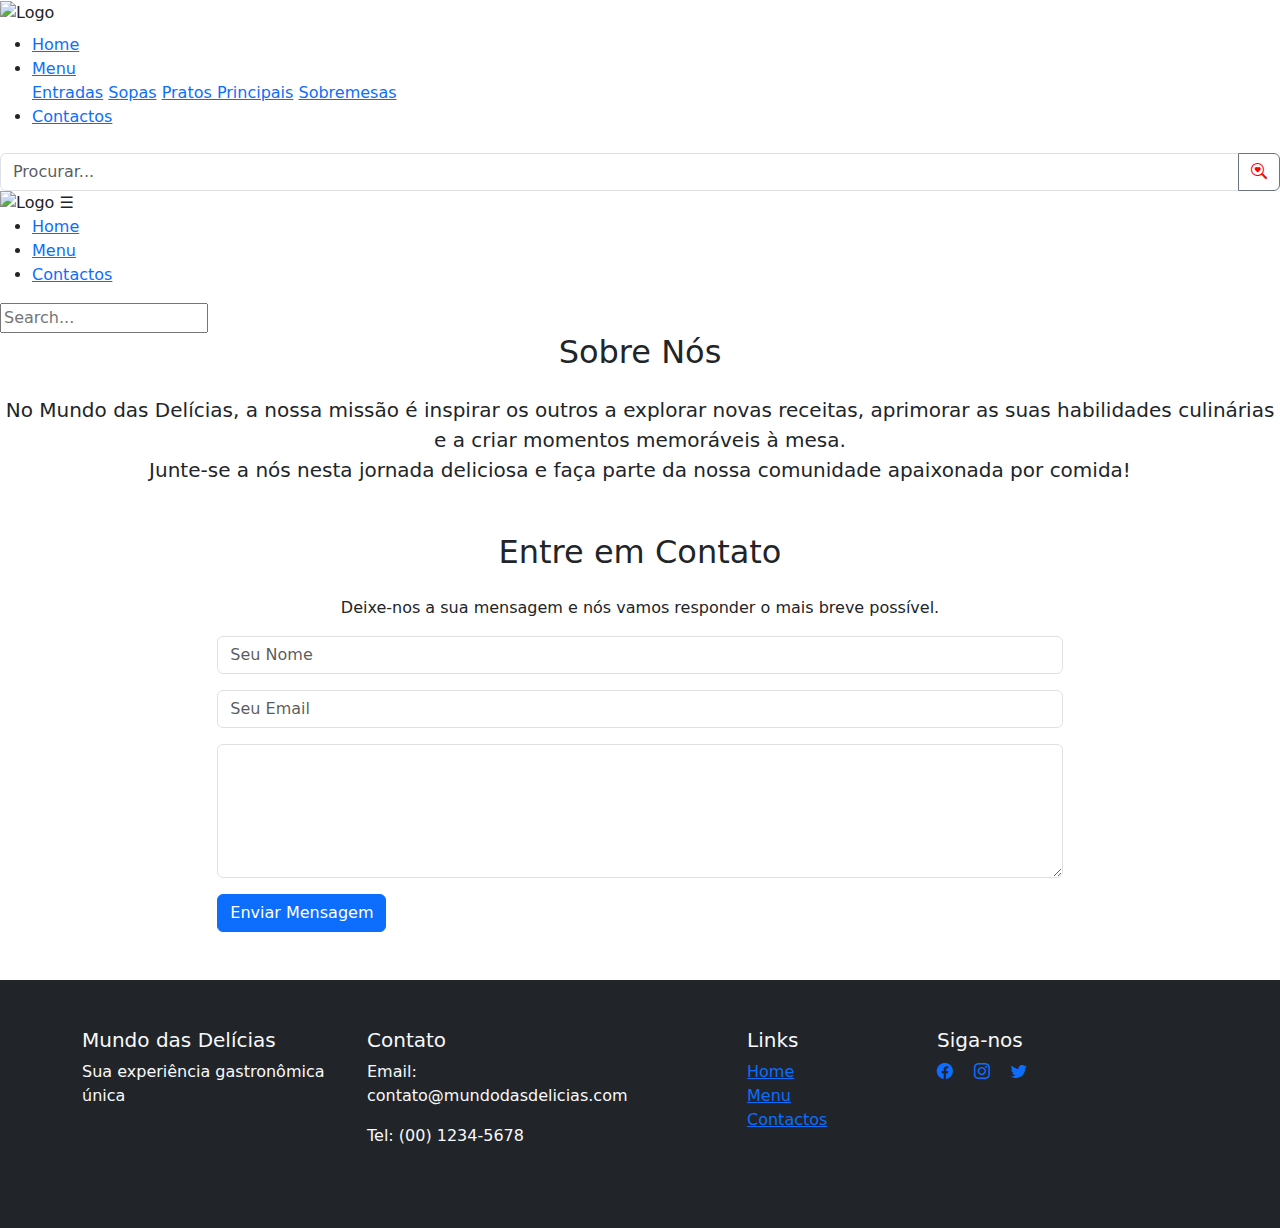
==== Pages/Contactos.html @ 172967ad "Update Contactos.html" ====
<!DOCTYPE html>
<html lang="en">
<head>
    <meta charset="UTF-8">
    <meta name="viewport" content="width=device-width, initial-scale=1.0">
    <title>Contactos</title>
    <link rel="icon" type="image/png" sizes="32x32" href="Images/hamburguer_icon2.png">
    <link rel="stylesheet" href="CSS/style.css">
    <link href="https://cdn.jsdelivr.net/npm/bootstrap@5.3.3/dist/css/bootstrap.min.css" rel="stylesheet" integrity="sha384-QWTKZyjpPEjISv5WaRU9OFeRpok6YctnYmDr5pNlyT2bRjXh0JMhjY6hW+ALEwIH" crossorigin="anonymous">
    <link href="https://cdn.jsdelivr.net/npm/bootstrap-icons/font/bootstrap-icons.css" rel="stylesheet">
    <script src="https://cdn.jsdelivr.net/npm/bootstrap@5.3.3/dist/js/bootstrap.bundle.min.js" integrity="sha384-YvpcrYf0tY3lHB60NNkmXc5s9fDVZLESaAA55NDzOxhy9GkcIdslK1eN7N6jIeHz" crossorigin="anonymous"></script>
    <script src="JavaScript.js/index.js" defer></script>
</head>


<body>
  <header class="header">
    <img class="logo" src="Images/Logo.png" alt="Logo"></img>
     <nav class="navbar">
       <ul>
         <li><a href="../">Home</a> </li>
         <li class="dropdown">
           <a href="../MundoDasDelicias/Pages/Menu.html" class="dropbtn"> Menu </a>
           <div class="dropdown-content">
             <a href="../MundoDasDelicias/Pages/Entradas.html">Entradas</a>
             <a href="../MundoDasDelicias/Pages/Sopas.html">Sopas</a>
             <a href="../MundoDasDelicias/Pages/Pratos_Principais.html">Pratos Principais</a>
             <a href="../MundoDasDelicias/Pages/Sobremesas.html">Sobremesas</a>
           </div>
        </li>  
         <li> <a href="../MundoDasDelicias/Pages/Contactos.html">Contactos</a> </li>
       </ul>
     </nav>
     <div class="search-bar">
       <form role="search" onsubmit="searchRecipe(event)">
         <div class="input-group">
           <input type="search" id="searchInput" class="form-control" placeholder="Procurar..." aria-label="Search">
           <button class="btn btn-outline-secondary" type="submit">
             <div class="bi bi-search-heart" style="color: red;"></div>
           </button>
         </div>
       </form>
     </div> 
</header>

<nav class="burguerNav">
 <img class="logo" src="Images/Logo.png" alt="Logo"></img>
 <span class="menu-icon" onclick="toggleMenu()">&#9776;</span>
 <ul class="nav-links">
     <li><a href="../">Home</a></li>
     <li><a href="../MundoDasDelicias/Pages/Menu.html">Menu</a></li>
     <li><a href="../MundoDasDelicias/Pages/Contactos.html">Contactos</a></li>
 </ul>
 <input type="text" class="search-bar" placeholder="Search...">
</nav>

    <div class="break-bar"></div>

    <section id="about-us" class="mb-5">
        <h2 class="text-center mb-4">Sobre Nós</h2>
            <p class="lead" style="text-align: center;"> No Mundo das Delícias, a nossa missão é inspirar os outros a explorar novas receitas, aprimorar as suas habilidades culinárias e a criar momentos memoráveis à mesa. 
             <br/>Junte-se a nós nesta jornada deliciosa e faça parte da nossa comunidade apaixonada por comida! </p>
    </section>

    <section id="contact-form" class="mb-5">
        <h2 class="text-center mb-4">Entre em Contato</h2>
        <p style="text-align: center;"> Deixe-nos a sua mensagem e nós vamos responder o mais breve possível. </p>
        <div class="row justify-content-center">
            <div class="col-md-8">
                <form id="contact-form" method="POST">
                    <div class="mb-3">
                        <input type="text" class="form-control" id="name" name="name" placeholder="Seu Nome" required>
                    </div>
                    <div class="mb-3">
                        <input type="email" class="form-control" id="email" name="email" placeholder="Seu Email" required>
                    </div>
                    <div class="mb-3">
                        <textarea class="form-control" rows="5" id="message" name="message" placeholder="Sua Mensagem" required >
                      </textarea>
                    </div>
                    <button type="submit" class="btn btn-primary">Enviar Mensagem</button>
                </form>
            </div>
        </div>
    </section>

    <div class="break-bar"></div>

    <footer class="bg-dark text-light py-5">
      <div class="container">
          <div class="row justify-content-between">
              <div class="col-md-3 col-6 mb-3">
                  <h5>Mundo das Delícias</h5>
                  <p>Sua experiência gastronômica única</p>
              </div>
              <div class="col-md-3 col-6 mb-3">
                  <h5>Contato</h5>
                  <p>Email: contato@mundodasdelicias.com</p>
                  <p>Tel: (00) 1234-5678</p>
              </div>
              <div class="col-md-2 col-6 offset-md-1 mb-3">
                  <h5>Links</h5>
                  <div class="d-flex flex-column">
                      <a href="../MundoDasDelicias/index.html">Home</a>
                      <a href="../MundoDasDelicias/Pages/Menu.html"> Menu </a>
                      <a href="../MundoDasDelicias/Pages/Contactos.html">Contactos</a>
                  </div>
              </div>
                <div class="col-md-3 col-6 mb-3">
                  <h5>Siga-nos</h5>
                  <div class="social-links">
                      <a href="https://www.facebook.com/" class="me-3" target="_blank" rel="noopener noreferrer"><i class="bi bi-facebook"></i></a>
                      <a href="https://www.instagram.com/" class="me-3" target="_blank" rel="noopener noreferrer"><i class="bi bi-instagram"></i></a>
                      <a href="https://www.twitter.com/" class="me-3" target="_blank" rel="noopener noreferrer"><i class="bi bi-twitter"></i></a>
                  </div>
              </div>
          </div>
      </div>
    </footer>

</body>
</html>
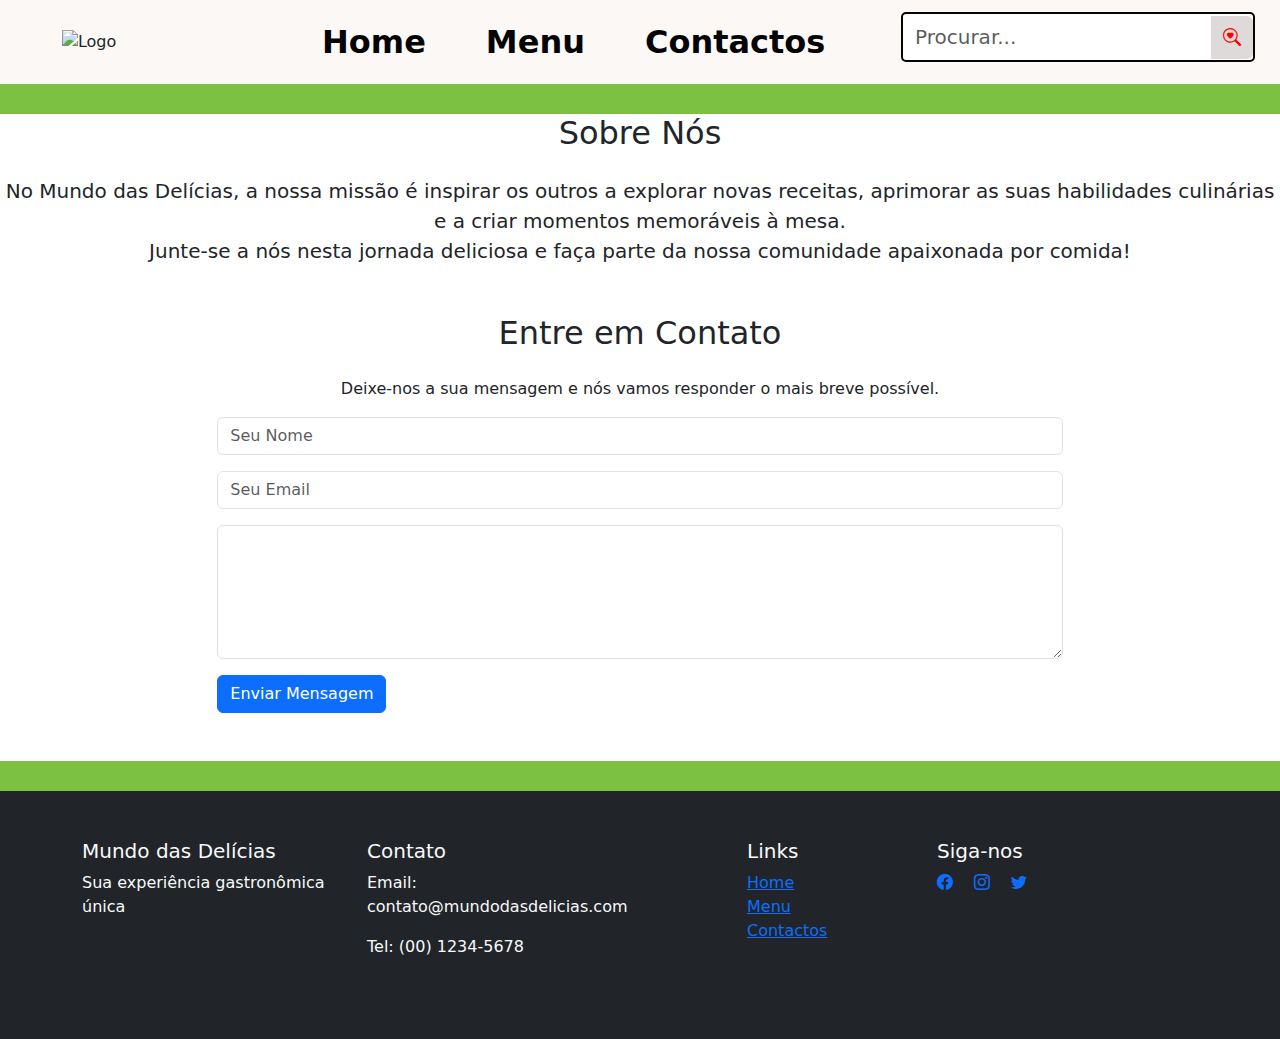
==== commit bd1e6005: "Update Contactos.html" ====
--- a/Pages/Contactos.html
+++ b/Pages/Contactos.html
@@ -6,7 +6,7 @@
     <meta name="viewport" content="width=device-width, initial-scale=1.0">
     <title>Contactos</title>
     <link rel="icon" type="image/png" sizes="32x32" href="Images/hamburguer_icon2.png">
-    <link rel="stylesheet" href="CSS/style.css">
+    <link rel="stylesheet" href="/CSS/style.css">
     <link href="https://cdn.jsdelivr.net/npm/bootstrap@5.3.3/dist/css/bootstrap.min.css" rel="stylesheet" integrity="sha384-QWTKZyjpPEjISv5WaRU9OFeRpok6YctnYmDr5pNlyT2bRjXh0JMhjY6hW+ALEwIH" crossorigin="anonymous">
     <link href="https://cdn.jsdelivr.net/npm/bootstrap-icons/font/bootstrap-icons.css" rel="stylesheet">
     <script src="https://cdn.jsdelivr.net/npm/bootstrap@5.3.3/dist/js/bootstrap.bundle.min.js" integrity="sha384-YvpcrYf0tY3lHB60NNkmXc5s9fDVZLESaAA55NDzOxhy9GkcIdslK1eN7N6jIeHz" crossorigin="anonymous"></script>
@@ -21,15 +21,15 @@
        <ul>
          <li><a href="../">Home</a> </li>
          <li class="dropdown">
-           <a href="../MundoDasDelicias/Pages/Menu.html" class="dropbtn"> Menu </a>
+           <a href="../Pages/Menu.html" class="dropbtn"> Menu </a>
            <div class="dropdown-content">
-             <a href="../MundoDasDelicias/Pages/Entradas.html">Entradas</a>
-             <a href="../MundoDasDelicias/Pages/Sopas.html">Sopas</a>
-             <a href="../MundoDasDelicias/Pages/Pratos_Principais.html">Pratos Principais</a>
-             <a href="../MundoDasDelicias/Pages/Sobremesas.html">Sobremesas</a>
+             <a href="../Pages/Entradas.html">Entradas</a>
+             <a href="../Pages/Sopas.html">Sopas</a>
+             <a href="../Pages/Pratos_Principais.html">Pratos Principais</a>
+             <a href="../Pages/Sobremesas.html">Sobremesas</a>
            </div>
         </li>  
-         <li> <a href="../MundoDasDelicias/Pages/Contactos.html">Contactos</a> </li>
+         <li> <a href="../Pages/Contactos.html">Contactos</a> </li>
        </ul>
      </nav>
      <div class="search-bar">
@@ -49,8 +49,8 @@
  <span class="menu-icon" onclick="toggleMenu()">&#9776;</span>
  <ul class="nav-links">
      <li><a href="../">Home</a></li>
-     <li><a href="../MundoDasDelicias/Pages/Menu.html">Menu</a></li>
-     <li><a href="../MundoDasDelicias/Pages/Contactos.html">Contactos</a></li>
+     <li><a href="../Pages/Menu.html">Menu</a></li>
+     <li><a href="../Pages/Contactos.html">Contactos</a></li>
  </ul>
  <input type="text" class="search-bar" placeholder="Search...">
 </nav>
@@ -102,9 +102,9 @@
               <div class="col-md-2 col-6 offset-md-1 mb-3">
                   <h5>Links</h5>
                   <div class="d-flex flex-column">
-                      <a href="../MundoDasDelicias/index.html">Home</a>
-                      <a href="../MundoDasDelicias/Pages/Menu.html"> Menu </a>
-                      <a href="../MundoDasDelicias/Pages/Contactos.html">Contactos</a>
+                      <a href="../index.html">Home</a>
+                      <a href="../Pages/Menu.html"> Menu </a>
+                      <a href="../Pages/Contactos.html">Contactos</a>
                   </div>
               </div>
                 <div class="col-md-3 col-6 mb-3">
--- a/CSS/style.css
+++ b/CSS/style.css
@@ -0,0 +1,396 @@
+
+.header {
+  display:flex;
+  padding: 10px 25px;
+  background-color: #fbf8f5;
+  align-items: center;
+  justify-content: space-between;
+}
+
+.break-bar {
+  width: 100%; /* Full width */
+  height: 30px; /* Adjust the height as needed */
+  background-color:#7dc142; /* Change to a color if you want a visible break */
+}
+
+.burguerNav {
+  display: none;
+}
+
+.logo {
+  /* width: 165px;
+  height: 105px; */
+  width: 15%;
+  height: 15%;
+  margin-left: 3%;
+  object-fit: fit;
+}
+
+.navbar {
+  font-size: 22px;
+  font: 700;
+  display: flex;
+  justify-content: space-between;
+  align-items: center;
+  list-style-type: none;
+}
+
+.navbar ul,li {
+  display: flex;
+  gap: 40px;
+  list-style: none;
+  margin: 0;
+  padding: 0;
+  align-items: center;
+}
+
+.navbar a {
+  transition: color 0.5s;
+}
+.navbar a:hover {
+  display: inline-block;
+  transform: scale(1.1);
+  background-color: #157347;
+  padding: 8px 10px;
+  border-radius: 25px;
+  text-align: center;
+  width: 100%;
+  color: whitesmoke;
+}
+
+li a:hover, .dropdown:hover .dropbtn {
+  background-color: #157347;
+  padding: 8px 10px;
+  border-radius: 25px;
+  text-align: center;
+  width: 100%;
+}
+
+li a, .dropbtn {
+  display: inline-block;
+  color: rgb(4, 4, 4);
+  text-align: center;
+  text-decoration: none;
+  padding: 0 10px;
+  width: 100%;
+  font-size:xx-large;
+  font-weight: 600;
+}
+
+/* esconde os botoes dropdown */
+.dropdown-content {
+  display: none;
+  position: absolute;
+  background-color: #f9f9f9;
+  top: 100%;
+  left: 50%;
+  transform: translateX(-50%);
+  min-width: 160px;
+  padding: 8px 16px;
+  box-shadow: 0px 8px 16px 0px rgba(0,0,0,0.2);
+  z-index: 100;
+  border-radius: 50px;
+  transition: 1s;
+}
+
+/* CSS interior botao dropdown */
+.dropdown-content a {
+  color: black;
+  padding: 10px 12px;
+  text-decoration: none;
+  display: block;
+  text-align: center;
+}
+
+/* cor de fundo dos botoes dropdown */
+.dropdown-content a:hover {
+  background-color: #f5871fc3;
+  border-radius: 25px;
+  padding: 8px 10px;
+  transform: scale(1.1);
+  transition: transform 0.5s ease-in-out;
+  text-align: center;
+}
+
+/* ativa dropdown */
+.dropdown:hover .dropdown-content {
+  display: block;
+}
+
+
+.search-bar {
+  display: block;
+  right: 25px;
+  align-items: center;
+  background-color: #fff;
+  border: 2px, solid, #040404;
+  border-radius: 5px;
+  overflow: hidden;
+  margin-bottom: 10px;
+}
+
+.search-bar .input-group {
+  display: flex;
+  align-items: center;
+  width: 350px;
+}
+
+.search-bar input {
+  border: none;
+  outline: none;
+  padding: 8px 12px;
+  font-size: 20px;
+}
+
+.search-bar button {
+  display: flex;
+  align-items: center;
+  border: none;
+  background-color: #dedada;
+  padding: 8px 12px;
+  cursor: pointer;
+}
+
+.search-bar button:hover {
+  background-color: #d0d0d0;
+}
+
+.search-bar .bi {
+  font-size: 18px;
+  color: #333;
+}
+
+.dropdown-message {
+  display: block; /* Make it a block element */
+  text-align: left;
+  padding: 10px; /* Adjust padding as needed */
+  font-size: 1.3rem; /* Adjust font size as needed */
+  font-weight: 700;
+  color: #fffdff; /* Change color to a warning color (red) */
+  background-color: #28a745; /* Light red background for warning */
+  border: 2px solid #fbf8f5; /* Border for the warning box */
+  border-radius: 5px; /* Rounded corners */
+  margin-top: 5px; /* Space above the message */
+  position: absolute; /* Position it absolutely */
+  width: 22%; /* Make it the same width as the search bar */
+  z-index: 1000; /* Ensure it appears above other elements */
+  right: 22px; /* Align it to the left */
+  transform: translateY(58px); /* Slightly move it down for a dropdown effect */
+  transition: opacity 0.3s ease; /* Smooth transition for appearance */
+  opacity: 0; /* Start hidden */
+}
+
+/* Show the message when it has content */
+#no-results-message {
+  opacity: 1; /* Make it visible */
+}
+
+.close-btn {
+  background: none; /* No background */
+  border: none; /* No border */
+  color: #000100; /* Color of the close button */
+  font-size: 2rem; /* Size of the close button */
+  position: absolute; /* Position it absolutely */
+  top: -10px; /* Position from the top */
+  right: 2px; /* Position from the right */
+  cursor: pointer; /* Change cursor to pointer */
+}
+
+.close-btn:hover {
+  color: #a94442; /* Darker red on hover */
+}
+
+
+
+.carousel-item {
+  height: 500px; /* Adjust height as needed */
+}
+
+.carousel-item img {
+  object-fit: contain;
+  height: 100%;
+  
+}
+
+.carousel-control-prev,
+.carousel-control-next {
+    filter: invert(1);
+    background-color: #e11414; /* #34eded */
+}
+
+.carousel-caption {
+  background: rgba(0, 0, 0, 0.6);
+  padding: 20px;
+  border-radius: 10px;
+  margin-bottom: -30px ;
+  line-height: 2;
+}
+
+.carousel-progress {
+  position: absolute;
+  height: 5px;
+   width: 100%;
+  background: rgba(255, 255, 255, 0.3);
+  z-index: 1;
+  top: 0;
+}
+
+.carousel-progress-bar {
+  width: auto;
+  height: 100%;
+  background: #040404;
+  width: 0;
+  animation: progress-animation 5s linear infinite;
+}
+
+@keyframes progress-animation {
+  0% {
+      width: 0%;
+  }
+  100% {
+      width: 100%;
+  }
+}
+
+  body {
+    margin: 0;
+    font-family: system-ui, -apple-system, BlinkMacSystemFont, 'Segoe UI', Roboto, Oxygen, Ubuntu, Cantarell, 'Open Sans', 'Helvetica Neue';
+  }
+
+  /* Recipe Cards Styling */
+.recipe-card {
+  display: flex;
+  flex-direction: column;
+  align-items: center;
+  background: #fff;
+  border-radius: 10px;
+  box-shadow: 1px 2px 5px rgba(0,0,0,0.3);
+  transition: transform 0.3s ease;
+  margin-bottom: 20px;
+}
+
+.recipe-card:hover {
+  transform: translateY(-5px);
+  background-color: #28a7461f;
+}
+
+.recipe-img {
+  width: 100%;
+  height: 200px;
+  object-fit: contain;
+  border-radius: 10px 10px 0 0;
+}
+
+.recipe-info {
+  padding: 15px;
+  text-align: center;
+}
+
+.recipe-info h3 {
+  font-size: 1.5rem;
+  margin-bottom: 10px;
+  color: #222;
+}
+
+.recipe-description {
+  font-size: 0.9rem;
+  color: #444;
+  font-weight: bold;
+  margin-bottom: 15px;
+  line-height: 1.4;
+  margin: 10px
+}
+
+#receitas-semana h2 {
+  color: #333;
+  margin-bottom: 30px;
+  position: relative;
+  font-size: 3rem;
+}
+
+#receitas-semana h2::after {
+  content: '';
+  display: block;
+  width: 50px;
+  height: 3px;
+  background: #28a745;
+  margin: 10px auto;
+}
+
+.recipe-info {
+  display: flex;
+  flex-direction: column;
+  margin-top: 10px;
+  color: #666;
+}
+
+.recipe-info span {
+  display: flex;
+  align-items: center;
+  gap: 5px;
+}
+
+.card-img-top {
+  height: 300px;
+  object-fit: cover;
+}
+
+.modal-body ul, .modal-body ol {
+  padding-left: 20px;
+  margin-bottom: 20px;
+}
+
+.modal-body li {
+  margin-bottom: 8px;
+}
+
+
+
+@media (max-width: 760px) {
+  .header {
+    display: none;
+  }
+
+  .nav-links, .search-bar {
+    display: none;
+}
+
+  .burguerNav {
+    display: flex;
+    padding-left: 10px;
+    align-items: center;
+    background-color: #157347;
+    width: 100%;
+  }
+
+  .logo {
+    margin: 10px;
+    margin-right: 40%;
+  }
+
+  
+  .menu-icon {
+    font-size: 50px;
+    font-weight: 700;
+    margin-left: -8%;
+    margin-right: 40%;
+  } 
+
+  li a, .nav-links {
+    flex-direction: row;
+    transform: translateX(-50%);
+    margin-top: 15%;
+    z-index: 100;
+    gap: 10px;
+  }
+
+  .search-barActive {
+    display: flex;
+    width: 30%;
+    margin: 2 auto;
+  }
+  
+}
+
+
+
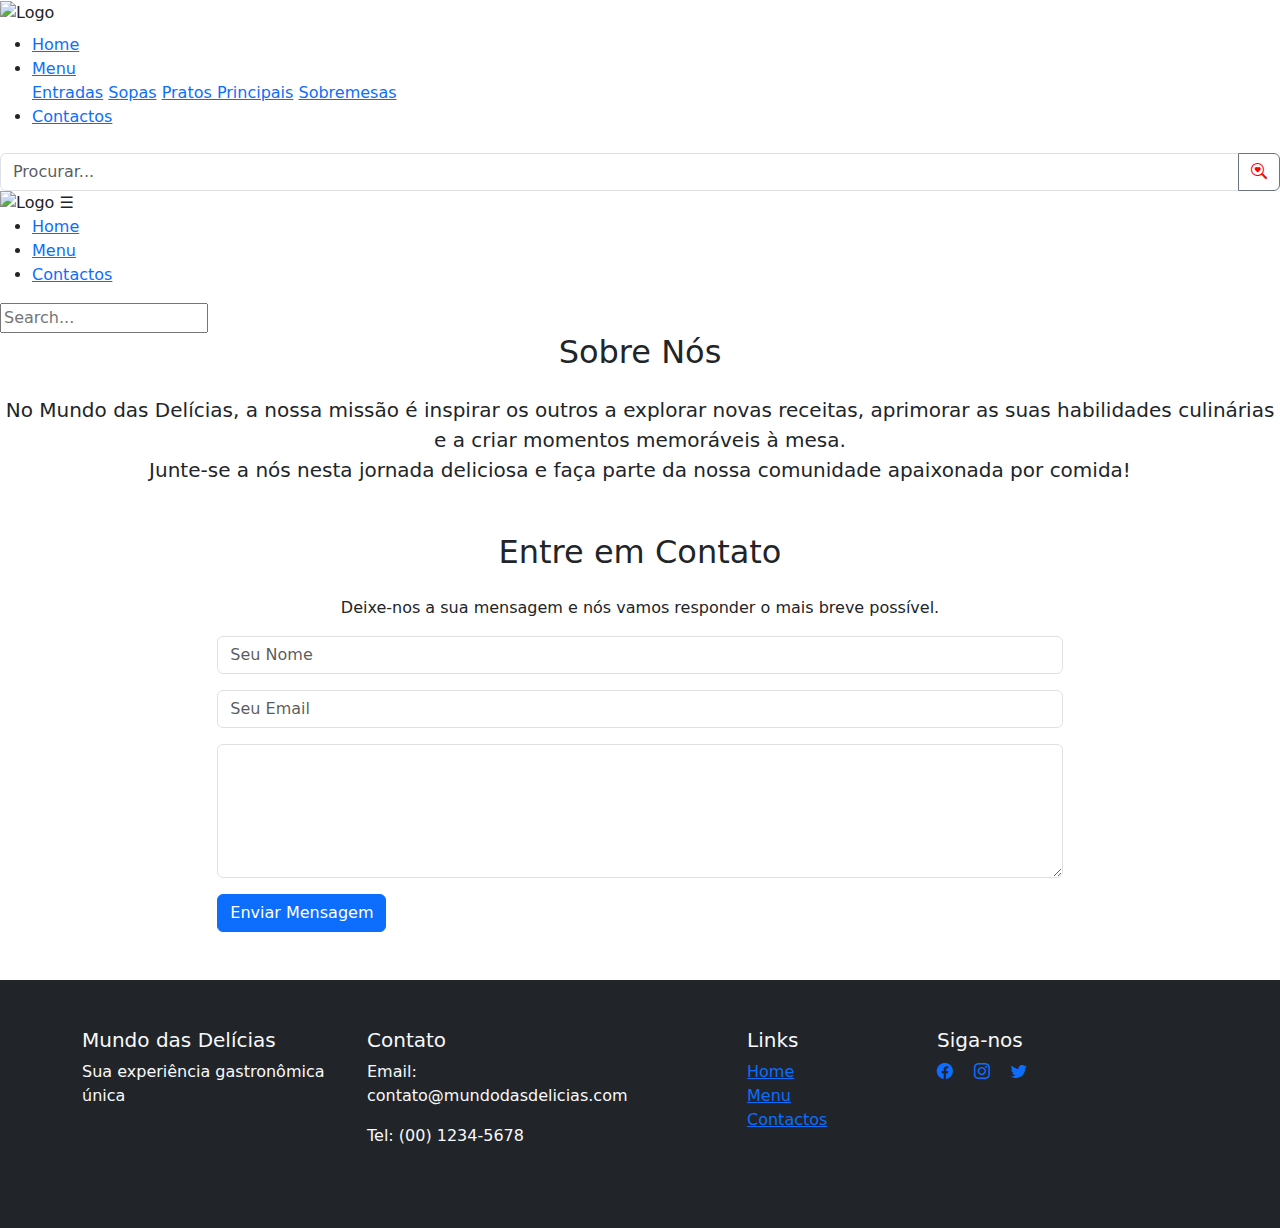
==== commit d4917f90: "Update Contactos.html" ====
--- a/Pages/Contactos.html
+++ b/Pages/Contactos.html
@@ -6,7 +6,7 @@
     <meta name="viewport" content="width=device-width, initial-scale=1.0">
     <title>Contactos</title>
     <link rel="icon" type="image/png" sizes="32x32" href="Images/hamburguer_icon2.png">
-    <link rel="stylesheet" href="/CSS/style.css">
+    <link rel="stylesheet" href="/style.css">
     <link href="https://cdn.jsdelivr.net/npm/bootstrap@5.3.3/dist/css/bootstrap.min.css" rel="stylesheet" integrity="sha384-QWTKZyjpPEjISv5WaRU9OFeRpok6YctnYmDr5pNlyT2bRjXh0JMhjY6hW+ALEwIH" crossorigin="anonymous">
     <link href="https://cdn.jsdelivr.net/npm/bootstrap-icons/font/bootstrap-icons.css" rel="stylesheet">
     <script src="https://cdn.jsdelivr.net/npm/bootstrap@5.3.3/dist/js/bootstrap.bundle.min.js" integrity="sha384-YvpcrYf0tY3lHB60NNkmXc5s9fDVZLESaAA55NDzOxhy9GkcIdslK1eN7N6jIeHz" crossorigin="anonymous"></script>
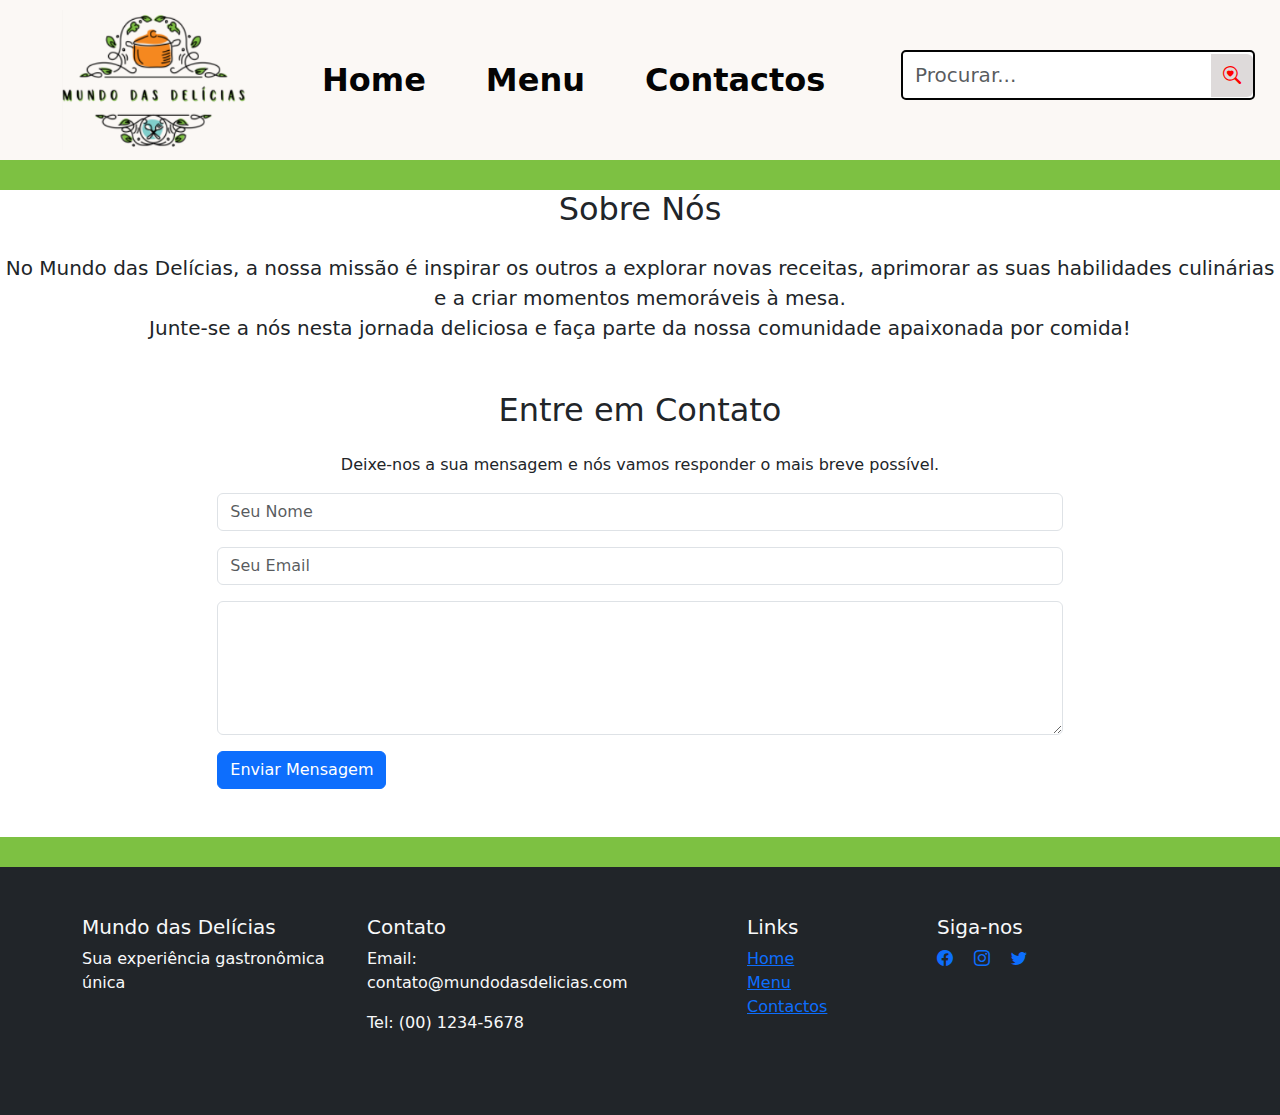
==== commit ba2c0d72: "Update Contactos.html" ====
--- a/Pages/Contactos.html
+++ b/Pages/Contactos.html
@@ -2,21 +2,21 @@
 <!DOCTYPE html>
 <html lang="en">
 <head>
-    <meta charset="UTF-8">
-    <meta name="viewport" content="width=device-width, initial-scale=1.0">
-    <title>Contactos</title>
-    <link rel="icon" type="image/png" sizes="32x32" href="Images/hamburguer_icon2.png">
-    <link rel="stylesheet" href="/style.css">
-    <link href="https://cdn.jsdelivr.net/npm/bootstrap@5.3.3/dist/css/bootstrap.min.css" rel="stylesheet" integrity="sha384-QWTKZyjpPEjISv5WaRU9OFeRpok6YctnYmDr5pNlyT2bRjXh0JMhjY6hW+ALEwIH" crossorigin="anonymous">
-    <link href="https://cdn.jsdelivr.net/npm/bootstrap-icons/font/bootstrap-icons.css" rel="stylesheet">
-    <script src="https://cdn.jsdelivr.net/npm/bootstrap@5.3.3/dist/js/bootstrap.bundle.min.js" integrity="sha384-YvpcrYf0tY3lHB60NNkmXc5s9fDVZLESaAA55NDzOxhy9GkcIdslK1eN7N6jIeHz" crossorigin="anonymous"></script>
-    <script src="JavaScript.js/index.js" defer></script>
+  <meta charset="UTF-8">
+  <meta name="viewport" content="width=device-width, initial-scale=1.0">
+  <title>Mundo_das_Delícias</title>
+  <link rel="icon" type="image/png" sizes="32x32" href="Images/hamburguer_icon2.png">
+  <link rel="stylesheet" href="../CSS/style.css">
+  <link href="https://cdn.jsdelivr.net/npm/bootstrap@5.3.3/dist/css/bootstrap.min.css" rel="stylesheet" integrity="sha384-QWTKZyjpPEjISv5WaRU9OFeRpok6YctnYmDr5pNlyT2bRjXh0JMhjY6hW+ALEwIH" crossorigin="anonymous">
+  <link href="https://cdn.jsdelivr.net/npm/bootstrap-icons/font/bootstrap-icons.css" rel="stylesheet">
+  <script src="https://cdn.jsdelivr.net/npm/bootstrap@5.3.3/dist/js/bootstrap.bundle.min.js" integrity="sha384-YvpcrYf0tY3lHB60NNkmXc5s9fDVZLESaAA55NDzOxhy9GkcIdslK1eN7N6jIeHz" crossorigin="anonymous"></script>
+  <script src="../JavaScript.js/index.js" defer></script>
 </head>
 
 
 <body>
   <header class="header">
-    <img class="logo" src="Images/Logo.png" alt="Logo"></img>
+    <img class="logo" src="../Images/Logo.png" alt="Logo"></img>
      <nav class="navbar">
        <ul>
          <li><a href="../">Home</a> </li>
@@ -45,7 +45,7 @@
 </header>
 
 <nav class="burguerNav">
- <img class="logo" src="Images/Logo.png" alt="Logo"></img>
+ <img class="logo" src="../Images/Logo.png" alt="Logo"></img>
  <span class="menu-icon" onclick="toggleMenu()">&#9776;</span>
  <ul class="nav-links">
      <li><a href="../">Home</a></li>
--- a/CSS/style.css
+++ b/CSS/style.css
@@ -0,0 +1,396 @@
+
+.header {
+  display:flex;
+  padding: 10px 25px;
+  background-color: #fbf8f5;
+  align-items: center;
+  justify-content: space-between;
+}
+
+.break-bar {
+  width: 100%; /* Full width */
+  height: 30px; /* Adjust the height as needed */
+  background-color:#7dc142; /* Change to a color if you want a visible break */
+}
+
+.burguerNav {
+  display: none;
+}
+
+.logo {
+  /* width: 165px;
+  height: 105px; */
+  width: 15%;
+  height: 15%;
+  margin-left: 3%;
+  object-fit: fit;
+}
+
+.navbar {
+  font-size: 22px;
+  font: 700;
+  display: flex;
+  justify-content: space-between;
+  align-items: center;
+  list-style-type: none;
+}
+
+.navbar ul,li {
+  display: flex;
+  gap: 40px;
+  list-style: none;
+  margin: 0;
+  padding: 0;
+  align-items: center;
+}
+
+.navbar a {
+  transition: color 0.5s;
+}
+.navbar a:hover {
+  display: inline-block;
+  transform: scale(1.1);
+  background-color: #157347;
+  padding: 8px 10px;
+  border-radius: 25px;
+  text-align: center;
+  width: 100%;
+  color: whitesmoke;
+}
+
+li a:hover, .dropdown:hover .dropbtn {
+  background-color: #157347;
+  padding: 8px 10px;
+  border-radius: 25px;
+  text-align: center;
+  width: 100%;
+}
+
+li a, .dropbtn {
+  display: inline-block;
+  color: rgb(4, 4, 4);
+  text-align: center;
+  text-decoration: none;
+  padding: 0 10px;
+  width: 100%;
+  font-size:xx-large;
+  font-weight: 600;
+}
+
+/* esconde os botoes dropdown */
+.dropdown-content {
+  display: none;
+  position: absolute;
+  background-color: #f9f9f9;
+  top: 100%;
+  left: 50%;
+  transform: translateX(-50%);
+  min-width: 160px;
+  padding: 8px 16px;
+  box-shadow: 0px 8px 16px 0px rgba(0,0,0,0.2);
+  z-index: 100;
+  border-radius: 50px;
+  transition: 1s;
+}
+
+/* CSS interior botao dropdown */
+.dropdown-content a {
+  color: black;
+  padding: 10px 12px;
+  text-decoration: none;
+  display: block;
+  text-align: center;
+}
+
+/* cor de fundo dos botoes dropdown */
+.dropdown-content a:hover {
+  background-color: #f5871fc3;
+  border-radius: 25px;
+  padding: 8px 10px;
+  transform: scale(1.1);
+  transition: transform 0.5s ease-in-out;
+  text-align: center;
+}
+
+/* ativa dropdown */
+.dropdown:hover .dropdown-content {
+  display: block;
+}
+
+
+.search-bar {
+  display: block;
+  right: 25px;
+  align-items: center;
+  background-color: #fff;
+  border: 2px, solid, #040404;
+  border-radius: 5px;
+  overflow: hidden;
+  margin-bottom: 10px;
+}
+
+.search-bar .input-group {
+  display: flex;
+  align-items: center;
+  width: 350px;
+}
+
+.search-bar input {
+  border: none;
+  outline: none;
+  padding: 8px 12px;
+  font-size: 20px;
+}
+
+.search-bar button {
+  display: flex;
+  align-items: center;
+  border: none;
+  background-color: #dedada;
+  padding: 8px 12px;
+  cursor: pointer;
+}
+
+.search-bar button:hover {
+  background-color: #d0d0d0;
+}
+
+.search-bar .bi {
+  font-size: 18px;
+  color: #333;
+}
+
+.dropdown-message {
+  display: block; /* Make it a block element */
+  text-align: left;
+  padding: 10px; /* Adjust padding as needed */
+  font-size: 1.3rem; /* Adjust font size as needed */
+  font-weight: 700;
+  color: #fffdff; /* Change color to a warning color (red) */
+  background-color: #28a745; /* Light red background for warning */
+  border: 2px solid #fbf8f5; /* Border for the warning box */
+  border-radius: 5px; /* Rounded corners */
+  margin-top: 5px; /* Space above the message */
+  position: absolute; /* Position it absolutely */
+  width: 22%; /* Make it the same width as the search bar */
+  z-index: 1000; /* Ensure it appears above other elements */
+  right: 22px; /* Align it to the left */
+  transform: translateY(58px); /* Slightly move it down for a dropdown effect */
+  transition: opacity 0.3s ease; /* Smooth transition for appearance */
+  opacity: 0; /* Start hidden */
+}
+
+/* Show the message when it has content */
+#no-results-message {
+  opacity: 1; /* Make it visible */
+}
+
+.close-btn {
+  background: none; /* No background */
+  border: none; /* No border */
+  color: #000100; /* Color of the close button */
+  font-size: 2rem; /* Size of the close button */
+  position: absolute; /* Position it absolutely */
+  top: -10px; /* Position from the top */
+  right: 2px; /* Position from the right */
+  cursor: pointer; /* Change cursor to pointer */
+}
+
+.close-btn:hover {
+  color: #a94442; /* Darker red on hover */
+}
+
+
+
+.carousel-item {
+  height: 500px; /* Adjust height as needed */
+}
+
+.carousel-item img {
+  object-fit: contain;
+  height: 100%;
+  
+}
+
+.carousel-control-prev,
+.carousel-control-next {
+    filter: invert(1);
+    background-color: #e11414; /* #34eded */
+}
+
+.carousel-caption {
+  background: rgba(0, 0, 0, 0.6);
+  padding: 20px;
+  border-radius: 10px;
+  margin-bottom: -30px ;
+  line-height: 2;
+}
+
+.carousel-progress {
+  position: absolute;
+  height: 5px;
+   width: 100%;
+  background: rgba(255, 255, 255, 0.3);
+  z-index: 1;
+  top: 0;
+}
+
+.carousel-progress-bar {
+  width: auto;
+  height: 100%;
+  background: #040404;
+  width: 0;
+  animation: progress-animation 5s linear infinite;
+}
+
+@keyframes progress-animation {
+  0% {
+      width: 0%;
+  }
+  100% {
+      width: 100%;
+  }
+}
+
+  body {
+    margin: 0;
+    font-family: system-ui, -apple-system, BlinkMacSystemFont, 'Segoe UI', Roboto, Oxygen, Ubuntu, Cantarell, 'Open Sans', 'Helvetica Neue';
+  }
+
+  /* Recipe Cards Styling */
+.recipe-card {
+  display: flex;
+  flex-direction: column;
+  align-items: center;
+  background: #fff;
+  border-radius: 10px;
+  box-shadow: 1px 2px 5px rgba(0,0,0,0.3);
+  transition: transform 0.3s ease;
+  margin-bottom: 20px;
+}
+
+.recipe-card:hover {
+  transform: translateY(-5px);
+  background-color: #28a7461f;
+}
+
+.recipe-img {
+  width: 100%;
+  height: 200px;
+  object-fit: contain;
+  border-radius: 10px 10px 0 0;
+}
+
+.recipe-info {
+  padding: 15px;
+  text-align: center;
+}
+
+.recipe-info h3 {
+  font-size: 1.5rem;
+  margin-bottom: 10px;
+  color: #222;
+}
+
+.recipe-description {
+  font-size: 0.9rem;
+  color: #444;
+  font-weight: bold;
+  margin-bottom: 15px;
+  line-height: 1.4;
+  margin: 10px
+}
+
+#receitas-semana h2 {
+  color: #333;
+  margin-bottom: 30px;
+  position: relative;
+  font-size: 3rem;
+}
+
+#receitas-semana h2::after {
+  content: '';
+  display: block;
+  width: 50px;
+  height: 3px;
+  background: #28a745;
+  margin: 10px auto;
+}
+
+.recipe-info {
+  display: flex;
+  flex-direction: column;
+  margin-top: 10px;
+  color: #666;
+}
+
+.recipe-info span {
+  display: flex;
+  align-items: center;
+  gap: 5px;
+}
+
+.card-img-top {
+  height: 300px;
+  object-fit: cover;
+}
+
+.modal-body ul, .modal-body ol {
+  padding-left: 20px;
+  margin-bottom: 20px;
+}
+
+.modal-body li {
+  margin-bottom: 8px;
+}
+
+
+
+@media (max-width: 760px) {
+  .header {
+    display: none;
+  }
+
+  .nav-links, .search-bar {
+    display: none;
+}
+
+  .burguerNav {
+    display: flex;
+    padding-left: 10px;
+    align-items: center;
+    background-color: #157347;
+    width: 100%;
+  }
+
+  .logo {
+    margin: 10px;
+    margin-right: 40%;
+  }
+
+  
+  .menu-icon {
+    font-size: 50px;
+    font-weight: 700;
+    margin-left: -8%;
+    margin-right: 40%;
+  } 
+
+  li a, .nav-links {
+    flex-direction: row;
+    transform: translateX(-50%);
+    margin-top: 15%;
+    z-index: 100;
+    gap: 10px;
+  }
+
+  .search-barActive {
+    display: flex;
+    width: 30%;
+    margin: 2 auto;
+  }
+  
+}
+
+
+
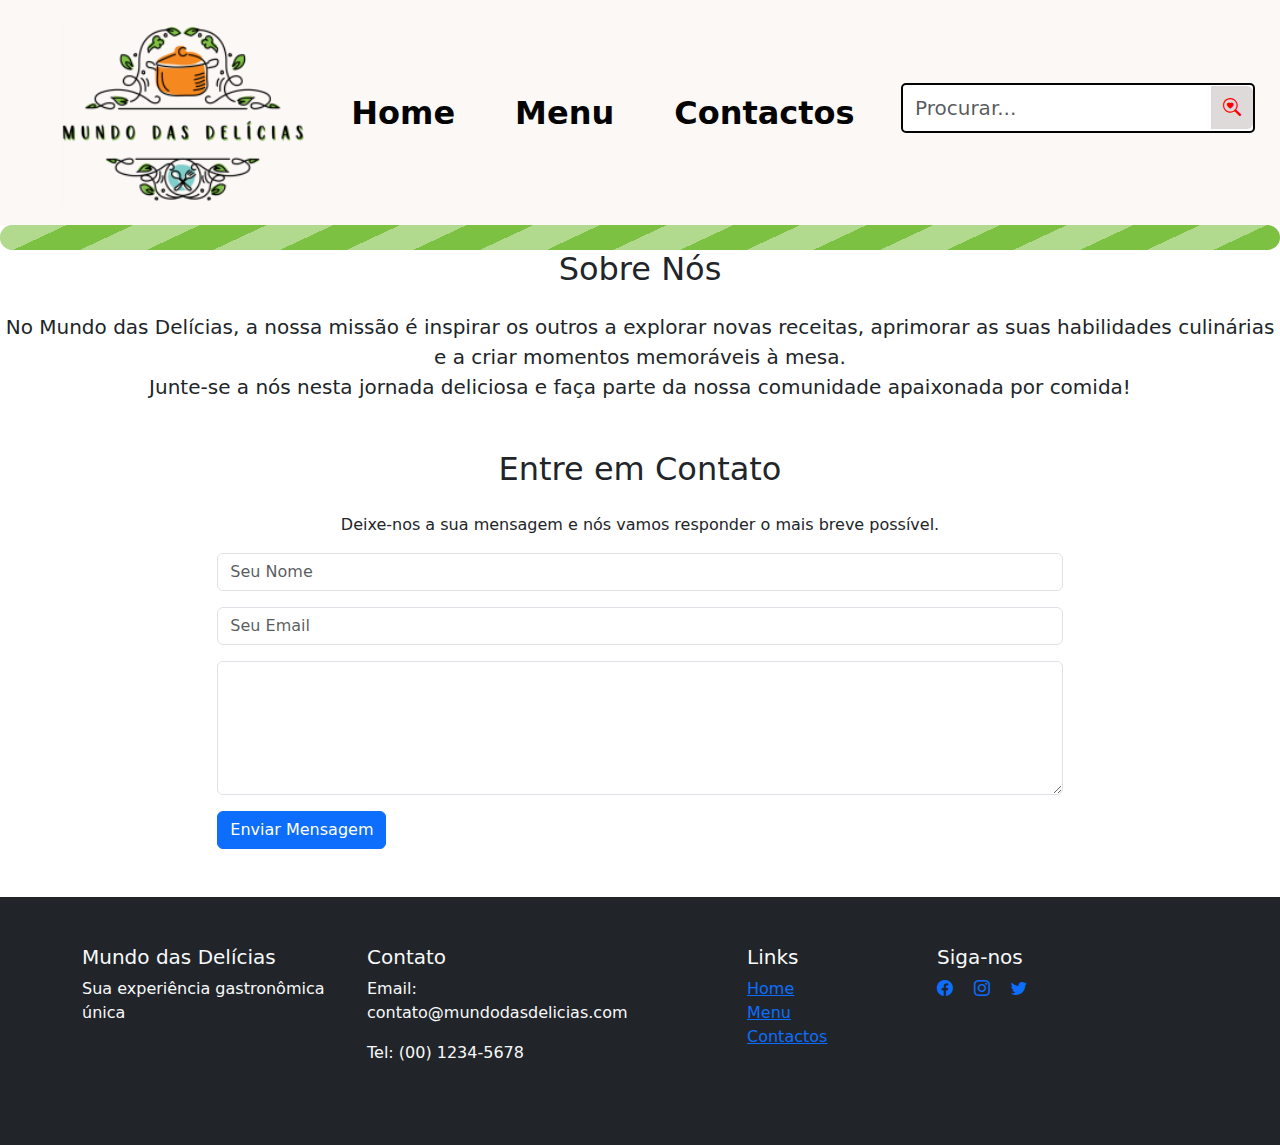
==== commit 21766f98: "Update Contactos.html" ====
--- a/Pages/Contactos.html
+++ b/Pages/Contactos.html
@@ -45,18 +45,90 @@
 </header>
 
 <nav class="burguerNav">
- <img class="logo" src="../Images/Logo.png" alt="Logo"></img>
- <span class="menu-icon" onclick="toggleMenu()">&#9776;</span>
- <ul class="nav-links">
-     <li><a href="../">Home</a></li>
-     <li><a href="../Pages/Menu.html">Menu</a></li>
-     <li><a href="../Pages/Contactos.html">Contactos</a></li>
- </ul>
- <input type="text" class="search-bar" placeholder="Search...">
+  <img class="logo" src="Images/Logo.png" alt="Logo"></img>
+  <span class="menu-icon" onclick="toggleMenu()">&#9776;</span>
+  <ul class="nav-links">
+      <li><a href="../">Home</a></li>
+      <li><a href="../MundoDasDelicias/Pages/Menu.html">Menu</a></li>
+      <li><a href="../MundoDasDelicias/Pages/Contactos.html">Contactos</a></li>
+      <li> <div class="search-bar">
+        <form role="search" onsubmit="searchRecipe(event)">
+          <div class="input-group">
+            <input type="search" id="searchInput" class="form-control" placeholder="Procurar..." aria-label="Search">
+            <button class="btn btn-outline-secondary" type="submit">
+              <div class="bi bi-search-heart" style="color: red;"></div>
+            </button>
+          </div>
+        </form>
+      </div> 
+      </li>
 </nav>
 
-    <div class="break-bar"></div>
+<nav class="sticky-navbar">
+     <img class="logo" src="Images/Logo.png" alt="Logo"></img>
+      <nav class="navbar">
+        <ul>
+          <li><a href="../MundoDasDelicias">Home</a> </li>
+          <li class="dropdown">
+            <a href="../MundoDasDelicias/Pages/Menu.html" class="dropbtn"> Menu </a>
+            <div class="dropdown-content">
+              <a href="../MundoDasDelicias/Pages/Entradas.html">Entradas</a>
+              <a href="../MundoDasDelicias/Pages/Sopas.html">Sopas</a>
+              <a href="../MundoDasDelicias/Pages/Pratos_Principais.html">Pratos Principais</a>
+              <a href="../MundoDasDelicias/Pages/Sobremesas.html">Sobremesas</a>
+            </div>
+         </li>  
+          <li> <a href="../MundoDasDelicias/Pages/Contactos.html">Contactos</a> </li>
+        </ul>
+      </nav>
+      <div class="search-bar">
+        <form role="search" onsubmit="searchRecipe(event)">
+          <div class="input-group">
+            <input type="search" id="searchInput" class="form-control" placeholder="Procurar..." aria-label="Search">
+            <button class="btn btn-outline-secondary" type="submit">
+              <div class="bi bi-search-heart" style="color: red;"></div>
+            </button>
+          </div>
+        </form>
+      </div> 
+</nav>
+    
 
+<nav class="sticky-burguerNav">
+  <img class="logo" src="Images/Logo.png" alt="Logo"></img>
+  <span class="menu-icon" onclick="toggleMenuBurguer()">&#9776;</span>
+  <ul class="nav-linksBurguer">
+      <li><a href="./index.html">Home</a></li>
+      <li><a href="../Pages/Menu.html">Menu</a></li>
+      <li><a href="../Pages/Contactos.html">Contactos</a></li>
+      <li> <div class="search-bar">
+        <form role="search" onsubmit="searchRecipe(event)">
+          <div class="input-group">
+            <input type="search" id="searchInput" class="form-control" placeholder="Procurar..." aria-label="Search">
+            <button class="btn btn-outline-secondary" type="submit">
+              <div class="bi bi-search-heart" style="color: red;"></div>
+            </button>
+          </div>
+        </form>
+      </div> 
+      </li>
+  </ul>
+</nav>
+
+    
+<div class="small-straw-container">
+    <div class="small-straw">
+        <div class="small-straw-fill"></div>
+    </div>
+</div>
+
+<div class="straw-container">
+    <div class="straw">
+        <div class="straw-fill"></div>
+    </div>
+</div>
+
+  
     <section id="about-us" class="mb-5">
         <h2 class="text-center mb-4">Sobre Nós</h2>
             <p class="lead" style="text-align: center;"> No Mundo das Delícias, a nossa missão é inspirar os outros a explorar novas receitas, aprimorar as suas habilidades culinárias e a criar momentos memoráveis à mesa. 
--- a/CSS/style.css
+++ b/CSS/style.css
@@ -1,16 +1,89 @@
 
 .header {
-  display:flex;
-  padding: 10px 25px;
+  display: flex;
+  padding: 20px 25px;
   background-color: #fbf8f5;
   align-items: center;
   justify-content: space-between;
-}
-
-.break-bar {
-  width: 100%; /* Full width */
-  height: 30px; /* Adjust the height as needed */
-  background-color:#7dc142; /* Change to a color if you want a visible break */
+  z-index: 1000;
+  transition: padding 0.3s ease, background-color 0.3s ease;
+}
+
+#body {
+  background-color: #f5881f;
+}
+
+@media (min-width: 760px) {
+.sticky-navbar {
+  display: none;  
+}
+
+.sticky-burguerNav {
+  display: none;
+}
+
+.sticky-navbar.active {
+  display: flex;
+  position: fixed;
+  top: 0;
+  width: 100%;
+  padding: 20px 25px;
+  background-color: #fbf8f5;
+  align-items: center;
+  justify-content: space-between;
+  z-index: 1000;
+  transition: padding 0.3s ease;
+  height: 110px;
+}
+
+
+.sticky-navbar.active .logo {
+  transform: scale(0.6);
+  transition: transform 0.3s ease;
+}
+}
+
+.straw-container {
+    width: 100%; 
+    height: 25px; 
+    position: relative; 
+    overflow: hidden;
+}
+
+.straw {
+    width: 100%;
+    height: 100%;
+    background-color: #7dc142; 
+    position: relative; 
+    border-radius: 15px; 
+    overflow: hidden; 
+}
+
+.straw-fill {
+    width: 0; 
+    height: 100%;
+    background-color: #f5871f5a; 
+    position: absolute; 
+    top: 0;
+    left: 0;
+    transition: width 0.3s ease; 
+}
+
+.straw::before {
+    content: '';
+    position: absolute;
+    top: 0;
+    left: 0;
+    width: 100%;
+    height: 100%;
+    background: repeating-linear-gradient(
+        155deg,
+        rgba(255, 255, 255, 0.4) 10%,
+        rgba(255, 255, 255, 0.4) 15%,
+        transparent 10%,
+        transparent 20%
+    );
+    pointer-events: none;
 }
 
 .burguerNav {
@@ -18,12 +91,11 @@
 }
 
 .logo {
-  /* width: 165px;
-  height: 105px; */
-  width: 15%;
-  height: 15%;
+  width: auto;
+  height: auto;
   margin-left: 3%;
   object-fit: fit;
+  transition: transform 0.3s ease;
 }
 
 .navbar {
@@ -42,6 +114,7 @@
   margin: 0;
   padding: 0;
   align-items: center;
+  justify-content: center;
 }
 
 .navbar a {
@@ -88,7 +161,7 @@
   min-width: 160px;
   padding: 8px 16px;
   box-shadow: 0px 8px 16px 0px rgba(0,0,0,0.2);
-  z-index: 100;
+  z-index: 102;
   border-radius: 50px;
   transition: 1s;
 }
@@ -100,11 +173,12 @@
   text-decoration: none;
   display: block;
   text-align: center;
+  font-size:x-large;
 }
 
 /* cor de fundo dos botoes dropdown */
 .dropdown-content a:hover {
-  background-color: #f5871fc3;
+  background-color: rgba(245, 135, 31, 0.765);
   border-radius: 25px;
   padding: 8px 10px;
   transform: scale(1.1);
@@ -161,49 +235,48 @@
 }
 
 .dropdown-message {
-  display: block; /* Make it a block element */
+  display: block; 
   text-align: left;
-  padding: 10px; /* Adjust padding as needed */
-  font-size: 1.3rem; /* Adjust font size as needed */
+  padding: 10px; 
+  font-size: 1.3rem;
   font-weight: 700;
-  color: #fffdff; /* Change color to a warning color (red) */
-  background-color: #28a745; /* Light red background for warning */
-  border: 2px solid #fbf8f5; /* Border for the warning box */
-  border-radius: 5px; /* Rounded corners */
-  margin-top: 5px; /* Space above the message */
-  position: absolute; /* Position it absolutely */
-  width: 22%; /* Make it the same width as the search bar */
-  z-index: 1000; /* Ensure it appears above other elements */
-  right: 22px; /* Align it to the left */
-  transform: translateY(58px); /* Slightly move it down for a dropdown effect */
-  transition: opacity 0.3s ease; /* Smooth transition for appearance */
-  opacity: 0; /* Start hidden */
-}
-
-/* Show the message when it has content */
+  color: #fffdff; 
+  background-color: rgb(40, 167, 69); 
+  border: 2px solid #fbf8f5; 
+  border-radius: 5px; 
+  margin-top: 5px; 
+  position: absolute;
+  width: 22%; 
+  z-index: 1000; 
+  right: 22px;
+  transform: translateY(58px); 
+  transition: opacity 0.3s ease; 
+  opacity: 0; 
+}
+
+
 #no-results-message {
-  opacity: 1; /* Make it visible */
+  opacity: 1; 
 }
 
 .close-btn {
-  background: none; /* No background */
-  border: none; /* No border */
-  color: #000100; /* Color of the close button */
-  font-size: 2rem; /* Size of the close button */
-  position: absolute; /* Position it absolutely */
-  top: -10px; /* Position from the top */
-  right: 2px; /* Position from the right */
-  cursor: pointer; /* Change cursor to pointer */
+  background: none; 
+  border: none; 
+  color: #000100; 
+  font-size: 2rem; 
+  position: absolute;
+  top: -10px; 
+  right: 2px; 
+  cursor: pointer; 
 }
 
 .close-btn:hover {
-  color: #a94442; /* Darker red on hover */
-}
-
+  color: #a94442;
+}
 
 
 .carousel-item {
-  height: 500px; /* Adjust height as needed */
+  height: 500px; 
 }
 
 .carousel-item img {
@@ -215,7 +288,7 @@
 .carousel-control-prev,
 .carousel-control-next {
     filter: invert(1);
-    background-color: #e11414; /* #34eded */
+    background-color: #e11414; 
 }
 
 .carousel-caption {
@@ -257,7 +330,7 @@
     font-family: system-ui, -apple-system, BlinkMacSystemFont, 'Segoe UI', Roboto, Oxygen, Ubuntu, Cantarell, 'Open Sans', 'Helvetica Neue';
   }
 
-  /* Recipe Cards Styling */
+
 .recipe-card {
   display: flex;
   flex-direction: column;
@@ -345,52 +418,154 @@
 }
 
 
-
 @media (max-width: 760px) {
   .header {
     display: none;
   }
 
+  .sticky-navbar {
+    display: none;
+  }
+
+  .sticky-navbar.active {
+    display: none;
+  }
+
+  .sticky-burguerNav {
+    display: none;
+  }
+
   .nav-links, .search-bar {
     display: none;
-}
+   }
 
   .burguerNav {
-    display: flex;
-    padding-left: 10px;
-    align-items: center;
+    display: block;
+    padding-left: 1px;
     background-color: #157347;
+  }
+
+   li a ul, .nav-links, .search-bar {
     width: 100%;
+    margin-bottom: 0px;
   }
 
   .logo {
     margin: 10px;
-    margin-right: 40%;
-  }
+  }
+
+  .menu-icon {
+    position: absolute;
+    font-size: 60px;
+    font-weight: 700;
+    margin-left: 20%;
+    top: 9%;
+  } 
 
   
-  .menu-icon {
-    font-size: 50px;
-    font-weight: 700;
-    margin-left: -8%;
-    margin-right: 40%;
-  } 
-
-  li a, .nav-links {
-    flex-direction: row;
-    transform: translateX(-50%);
-    margin-top: 15%;
-    z-index: 100;
-    gap: 10px;
-  }
-
-  .search-barActive {
-    display: flex;
-    width: 30%;
-    margin: 2 auto;
-  }
-  
-}
-
-
-
+.search-bar {
+  background-color: #fff;
+  border: 2px, solid, #040404;
+  overflow: hidden;
+}
+
+.search-bar .input-group {
+  display: flex;
+  justify-content: space-between;
+}
+
+.search-bar input {
+  border: none;
+  outline: none;
+  padding: 8px 12px;
+  font-size: 20px;
+}
+
+.search-bar button {
+  display: flex;
+  margin-right: auto;
+  justify-content: space-between;
+  border: none;
+  background-color: #dedada;
+  padding: 8px 12px;
+  touch-action:auto ;
+}
+
+
+.sticky-burguerNav.active{
+  display: inline-block;
+  position: sticky;
+  height: 115px;
+  top: 0;
+  width: 100%;
+  align-items: center;
+  z-index: 100;
+  background-color: navajowhite;
+}
+
+.sticky-burguerNav.active .logo {
+  transform: scale(0.5);
+  transition: transform 0.3s ease;
+  margin-top: -35px;
+}
+
+.sticky-burguerNav.active .nav-linksBurguer{
+  background-color: navajowhite;
+  position: absolute;
+  right: 0;
+  top: 120px;
+  width: 50%;
+}
+
+}
+
+
+.small-straw-container {
+    width: 100%; 
+    height: 15px; 
+    position:sticky; 
+    overflow: hidden; 
+    display: none; 
+    z-index: 101;
+    top: 110px;
+}
+
+.small-straw {
+    width: 100%;
+    height: 100%;
+    background-color: #7dc142; 
+    position: relative; 
+    border-radius: 10px; 
+    overflow: hidden; 
+}
+
+.small-straw-fill {
+    width: 0;
+    height: 100%;
+    background-color: #f5871f5a;
+    position: absolute; 
+    top: 0;
+    left: 0;
+    transition: width 0.3s ease; 
+}
+
+
+.small-straw::before {
+    content: '';
+    position: absolute;
+    top: 0;
+    left: 0;
+    width: 100%;
+    height: 100%;
+    background: repeating-linear-gradient(
+        155deg,
+        rgba(255, 255, 255, 0.4) 10%,
+        rgba(255, 255, 255, 0.4) 15%,
+        transparent 10%,
+        transparent 20%
+    );
+    pointer-events: none;
+}
+
+
+
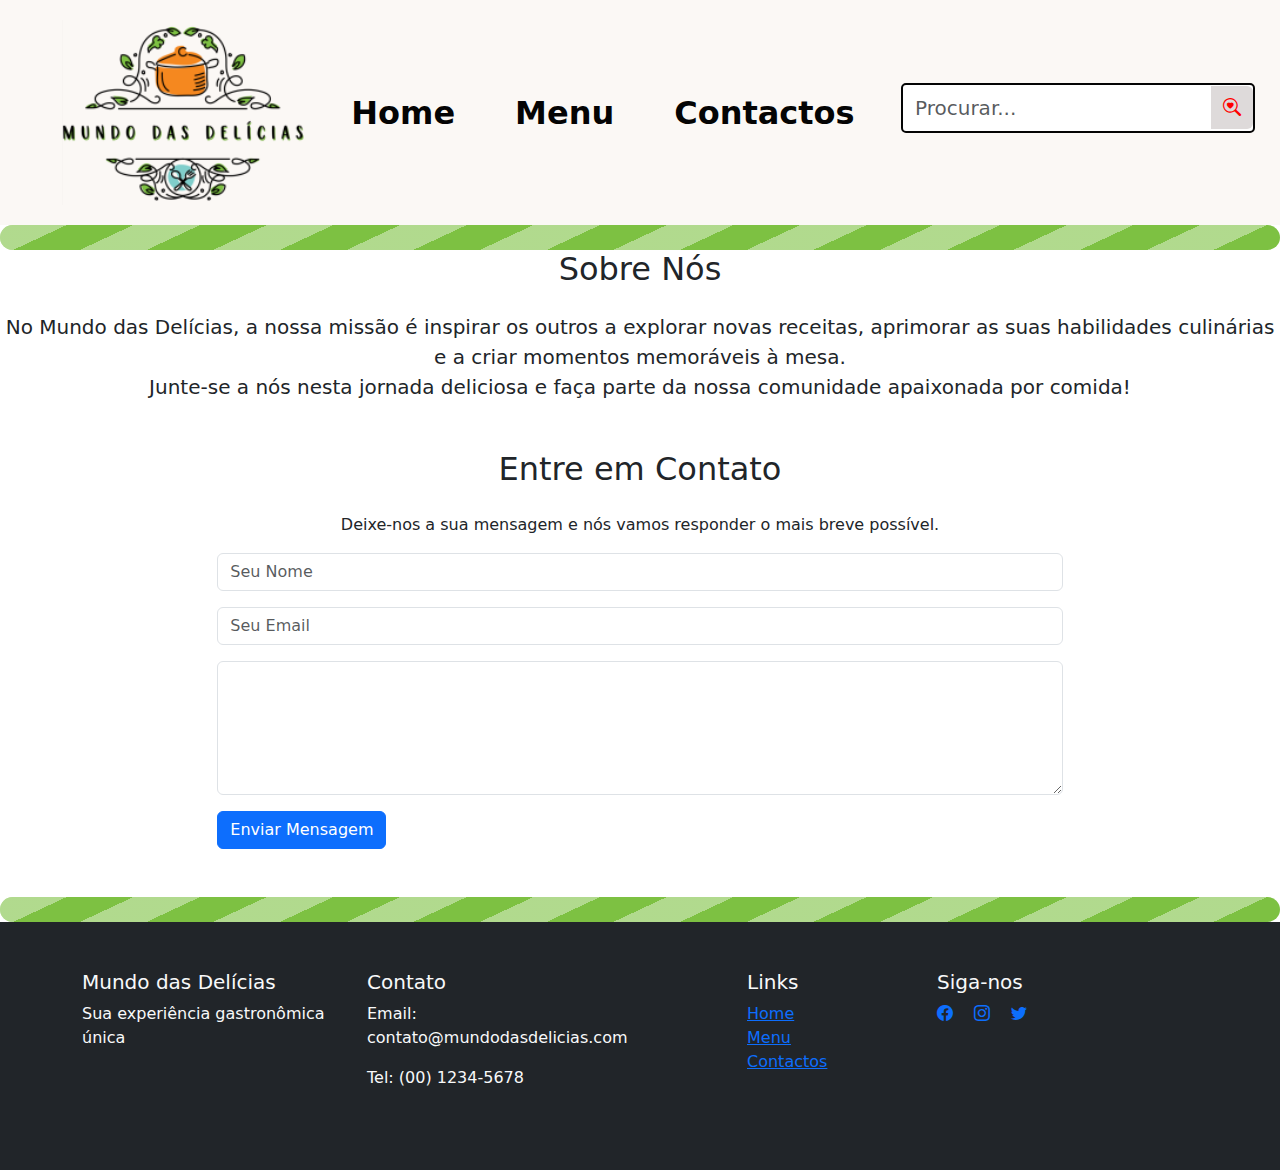
==== commit 9463e9ef: "Update Contactos.html" ====
--- a/Pages/Contactos.html
+++ b/Pages/Contactos.html
@@ -45,7 +45,7 @@
 </header>
 
 <nav class="burguerNav">
-  <img class="logo" src="Images/Logo.png" alt="Logo"></img>
+  <img class="logo" src="../Images/Logo.png" alt="Logo"></img>
   <span class="menu-icon" onclick="toggleMenu()">&#9776;</span>
   <ul class="nav-links">
       <li><a href="../">Home</a></li>
@@ -65,7 +65,7 @@
 </nav>
 
 <nav class="sticky-navbar">
-     <img class="logo" src="Images/Logo.png" alt="Logo"></img>
+     <img class="logo" src="../Images/Logo.png" alt="Logo"></img>
       <nav class="navbar">
         <ul>
           <li><a href="../MundoDasDelicias">Home</a> </li>
@@ -95,7 +95,7 @@
     
 
 <nav class="sticky-burguerNav">
-  <img class="logo" src="Images/Logo.png" alt="Logo"></img>
+  <img class="logo" src="../Images/Logo.png" alt="Logo"></img>
   <span class="menu-icon" onclick="toggleMenuBurguer()">&#9776;</span>
   <ul class="nav-linksBurguer">
       <li><a href="./index.html">Home</a></li>
@@ -157,7 +157,11 @@
         </div>
     </section>
 
-    <div class="break-bar"></div>
+    <div class="straw-container">
+      <div class="straw">
+        <div class="straw-fill"></div>
+      </div>
+    </div>
 
     <footer class="bg-dark text-light py-5">
       <div class="container">
